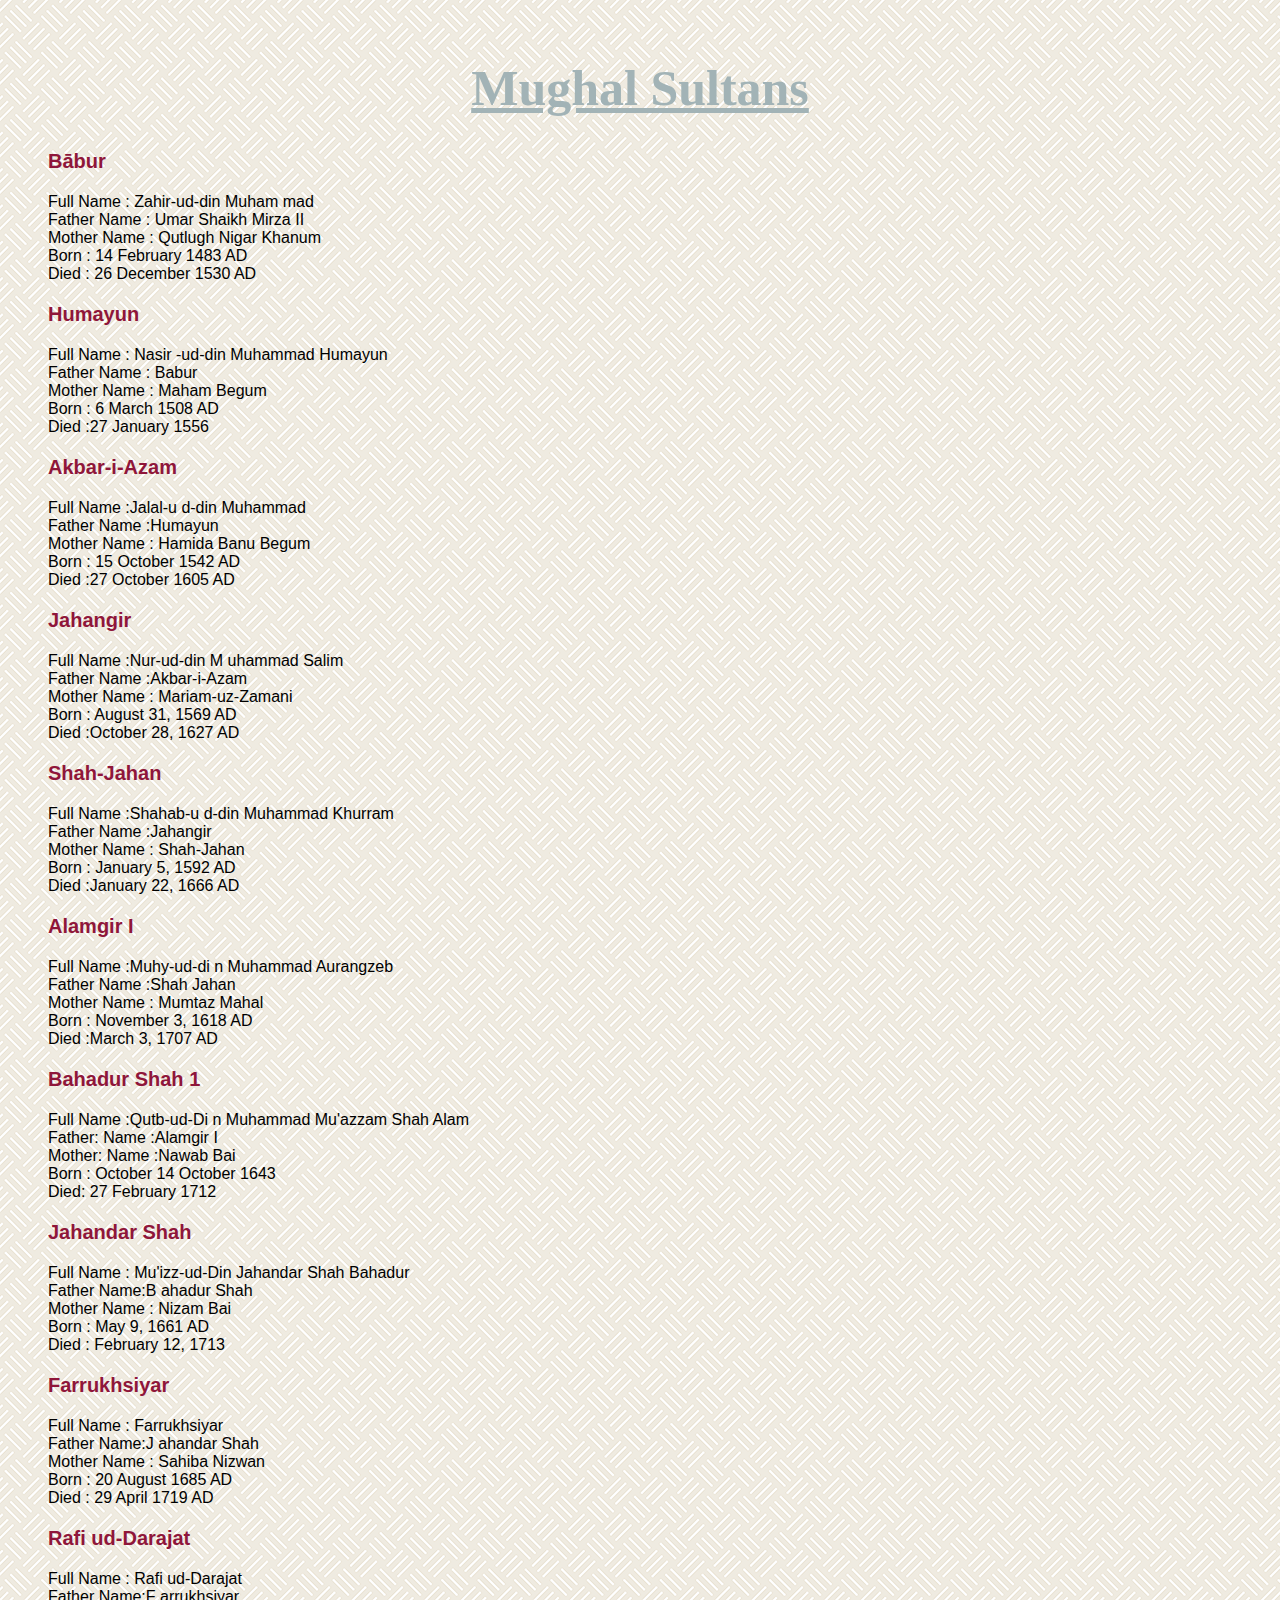
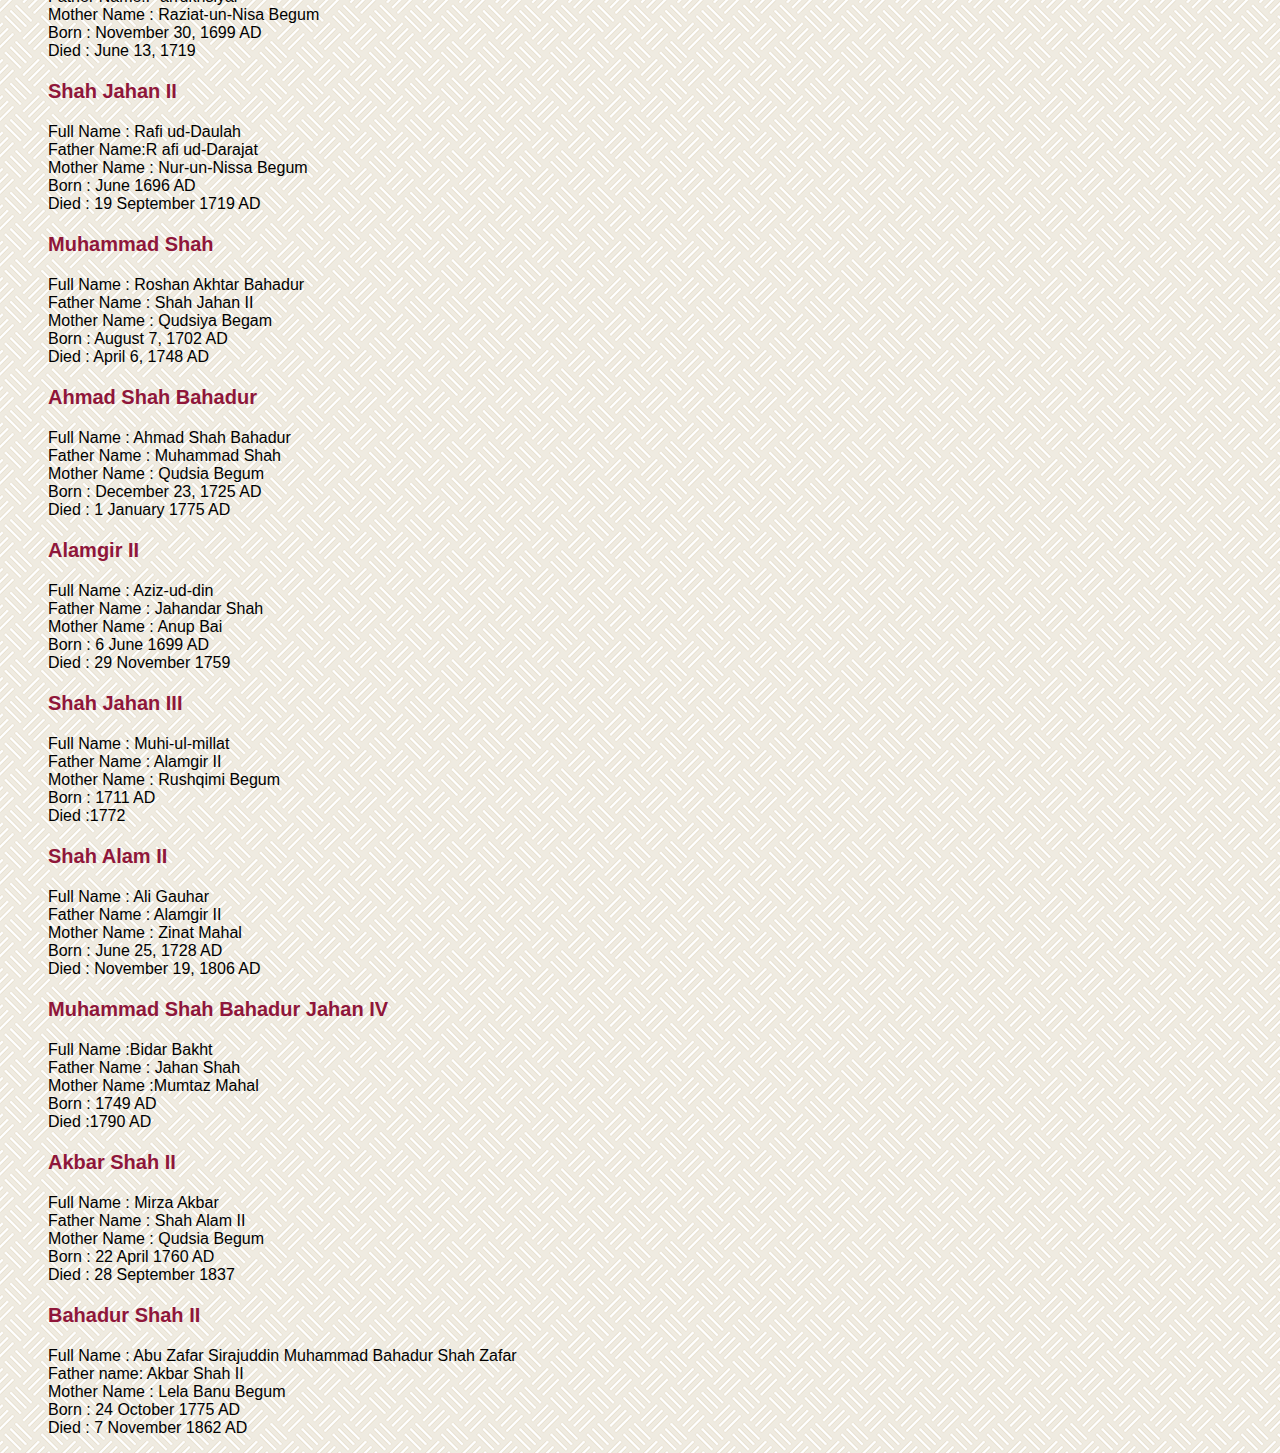
==== Mughal Sultans.html @ 53221f28 "Starting" ====
<!DOCTYPE html>
<html>

<head>
    <meta charset="UTF-8">
    <meta name="viewport" content="width=device-width, initial-scale=1.0">
    <link rel="stylesheet" type="text/css" href="Style.css">
    <title>Mughal Sultans</title>
</head>

<body>

    <h1>
        Mughal Sultans
    </h1>
    <ol>
        <li>
            Bābur
        </li>
    </ol>
    <Ul>
        <li>
            Full Name : Zahir-ud-din Muham mad
        </li>
        <li>
            Father Name : Umar Shaikh Mirza II

        </li>
        <li>
            Mother Name : Qutlugh Nigar Khanum
        </li>
        <li>
            Born : 14 February 1483 AD
        </li>
        <li>
            Died : 26 December 1530 AD
        </li>
    </Ul>
    <ol>
        <li>
            Humayun
        </li>
    </ol>
    <Ul>
        <li>
            Full Name : Nasir -ud-din Muhammad Humayun
        </li>
        <li>
            Father Name : Babur

        </li>
        <li>
            Mother Name : Maham Begum
        </li>
        <li>
            Born : 6 March 1508 AD
        </li>
        <li>
            Died :27 January 1556
        </li>
    </Ul>
    <ol>

        <li>
            Akbar-i-Azam
        </li>
    </ol>
    <ul>
        <li>
            Full Name :Jalal-u d-din Muhammad
        </li>
        <li>
            Father Name :Humayun

        </li>
        <li>
            Mother Name : Hamida Banu Begum
        </li>
        <li>
            Born : 15 October 1542 AD
        </li>
        <li>
            Died :27 October 1605 AD
    </ul>
    </li>
    </ol>
    <ol>
        <li>
            Jahangir
        </li>
    </ol>
    <Ul>
        <li>
            Full Name :Nur-ud-din M uhammad Salim
        </li>
        <li>
            Father Name :Akbar-i-Azam

        </li>
        <li>
            Mother Name : Mariam-uz-Zamani
        </li>
        <li>
            Born : August 31, 1569 AD
        </li>
        <li>
            Died :October 28, 1627 AD
        </li>
    </Ul>
    <ol>
        <li>
            Shah-Jahan
        </li>
    </ol>
    <Ul>
        <li>
            Full Name :Shahab-u d-din Muhammad Khurram
        </li>
        <li>
            Father Name :Jahangir

        </li>
        <li>
            Mother Name : Shah-Jahan
        </li>
        <li>
            Born : January 5, 1592 AD
        </li>
        <li>
            Died :January 22, 1666 AD
        </li>
    </Ul>
    <ol>
        <li>
            Alamgir I
        </li>
    </ol>
    <Ul>
        <li>
            Full Name :Muhy-ud-di n Muhammad Aurangzeb
        </li>
        <li>
            Father Name :Shah Jahan

        </li>
        <li>
            Mother Name : Mumtaz Mahal
        </li>
        <li>
            Born : November 3, 1618 AD
        </li>
        <li>
            Died :March 3, 1707 AD
        </li>
    </Ul>
    <ol>
        <li>
            Bahadur Shah 1
        </li>
    </ol>
    <Ul>
        <li>
            Full Name :Qutb-ud-Di n Muhammad Mu'azzam Shah Alam
        </li>
        <li>
            Father: Name :Alamgir I

        </li>
        <li>
            Mother: Name :Nawab Bai
        </li>
        <li>
            Born : October 14 October 1643
        </li>
        <li>
            Died: 27 February 1712
        </li>
    </Ul>
    <ol>
        <li>
            Jahandar Shah
        </li>
    </ol>
    <Ul>
        <li>
            Full Name : Mu'izz-ud-Din Jahandar Shah Bahadur
        </li>
        <li>
            Father Name:B ahadur Shah
        </li>
        <li>
            Mother Name : Nizam Bai
        </li>
        <li>
            Born : May 9, 1661 AD
        </li>
        <li>
            Died : February 12, 1713

        </li>
    </Ul>
    <ol>
        <li>
            Farrukhsiyar
        </li>
    </ol>
    <Ul>
        <li>
            Full Name : Farrukhsiyar
        </li>
        <li>
            Father Name:J ahandar Shah
        </li>
        <li>
            Mother Name : Sahiba Nizwan
        </li>
        <li>
            Born : 20 August 1685 AD
        </li>
        <li>
            Died : 29 April 1719 AD
        </li>
    </Ul>
    <ol>
        <li>
            Rafi ud-Darajat
        </li>
    </ol>
    <Ul>
        <li>
            Full Name : Rafi ud-Darajat
        </li>
        <li>
            Father Name:F arrukhsiyar
        </li>
        <li>
            Mother Name : Raziat-un-Nisa Begum
        </li>
        <li>
            Born : November 30, 1699 AD
        </li>
        <li>
            Died : June 13, 1719

        </li>
    </Ul>
    <ol>
        <li>
            Shah Jahan II
        </li>
    </ol>
    <Ul>
        <li>
            Full Name : Rafi ud-Daulah
        </li>
        <li>
            Father Name:R afi ud-Darajat
        </li>
        <li>
            Mother Name : Nur-un-Nissa Begum
        </li>
        <li>
            Born : June 1696 AD
        </li>
        <li>
            Died : 19 September 1719 AD
        </li>
    </Ul>
    <ol>
        <li>
            Muhammad Shah
        </li>
    </ol>
    <Ul>
        <li>
            Full Name : Roshan Akhtar Bahadur
        </li>
        <li>
            Father Name : Shah Jahan II
        </li>
        <li>
            Mother Name : Qudsiya Begam
        </li>
        <li>
            Born : August 7, 1702 AD
        </li>
        <li>
            Died : April 6, 1748 AD
        </li>
    </Ul>
    <ol>
        <li>
            Ahmad Shah Bahadur
        </li>
    </ol>
    <Ul>
        <li>
            Full Name : Ahmad Shah Bahadur
        </li>
        <li>
            Father Name : Muhammad Shah
        </li>
        <li>
            Mother Name : Qudsia Begum
        </li>
        <li>
            Born : December 23, 1725 AD
        </li>
        <li>
            Died : 1 January 1775 AD
        </li>
    </Ul>
    <ol>
        <li>
            Alamgir II

        </li>
    </ol>
    <Ul>
        <li>
            Full Name : Aziz-ud-din
        </li>
        <li>
            Father Name : Jahandar Shah
        </li>
        <li>
            Mother Name : Anup Bai
        </li>
        <li>
            Born : 6 June 1699 AD
        </li>
        <li>
            Died : 29 November 1759
        </li>
    </Ul>
    <ol>
        <li>
            Shah Jahan III
        </li>
    </ol>
    <Ul>
        <li>
            Full Name : Muhi-ul-millat
        </li>
        <li>
            Father Name : Alamgir II
        </li>
        <li>
            Mother Name : Rushqimi Begum
        </li>
        <li>
            Born : 1711 AD
        </li>
        <li>
            Died :1772
        </li>
    </Ul>
    <ol>
        <li>
            Shah Alam II
        </li>
    </ol>
    <Ul>
        <li>
            Full Name : Ali Gauhar
        </li>
        <li>
            Father Name : Alamgir II
        </li>
        <li>
            Mother Name : Zinat Mahal
        </li>
        <li>
            Born : June 25, 1728 AD
        </li>
        <li>
            Died : November 19, 1806 AD
        </li>
    </Ul>
    <ol>
        <li>
            Muhammad Shah Bahadur Jahan IV
        </li>
    </ol>
    <Ul>
        <li>
            Full Name :Bidar Bakht
        </li>
        <li>
            Father Name : Jahan Shah
        </li>
        <li>
            Mother Name :Mumtaz Mahal
        </li>
        <li>
            Born : 1749 AD
        </li>
        <li>
            Died :1790 AD
        </li>
    </Ul>
    <ol>
        <li>
            Akbar Shah II
        </li>
    </ol>
    <Ul>
        <li>
            Full Name : Mirza Akbar
        </li>
        <li>
            Father Name : Shah Alam II
        </li>
        <li>
            Mother Name : Qudsia Begum
        </li>
        <li>
            Born : 22 April 1760 AD
        </li>
        <li>
            Died : 28 September 1837
        </li>
    </Ul>
    <ol>
        <li>
            Bahadur Shah II
        </li>
    </ol>
    <Ul>
        <li>
            Full Name : Abu Zafar Sirajuddin Muhammad Bahadur Shah Zafar
        </li>
        <li>
            Father name: Akbar Shah II
        </li>
        <li>
            Mother Name : Lela Banu Begum
        </li>
        <li>
            Born : 24 October 1775 AD
        </li>
        <li>
            Died : 7 November 1862 AD
        </li>
    </Ul>
</body>

</html>
---- Style.css ----
body{
    font-family: Arial, Helvetica, sans-serif;
    background-image:url(floor-tile.png) ;
   
    
}
a{
    text-decoration: none;
    font-size: 30px;
    color: rgba(34, 68, 110, 0.623);
    font-family: papyrus;
    
}
a:hover{
    color: rgb(1, 7, 34);
}
.mainContainer{
        margin-right: 75%;
        border-radius: 25px;       
}
h1{
    text-align: center;
    color: rgb(162, 179, 182);
    padding-top: 25px;
    font-family: cursive;
    font-size: 50px;
    text-decoration: underline;
}
ol{
    list-style-type: none;
    font-size: 20px;
    color: rgb(143, 22, 58);
    font-weight: 700;
}
ul{
    list-style-type: none;
}
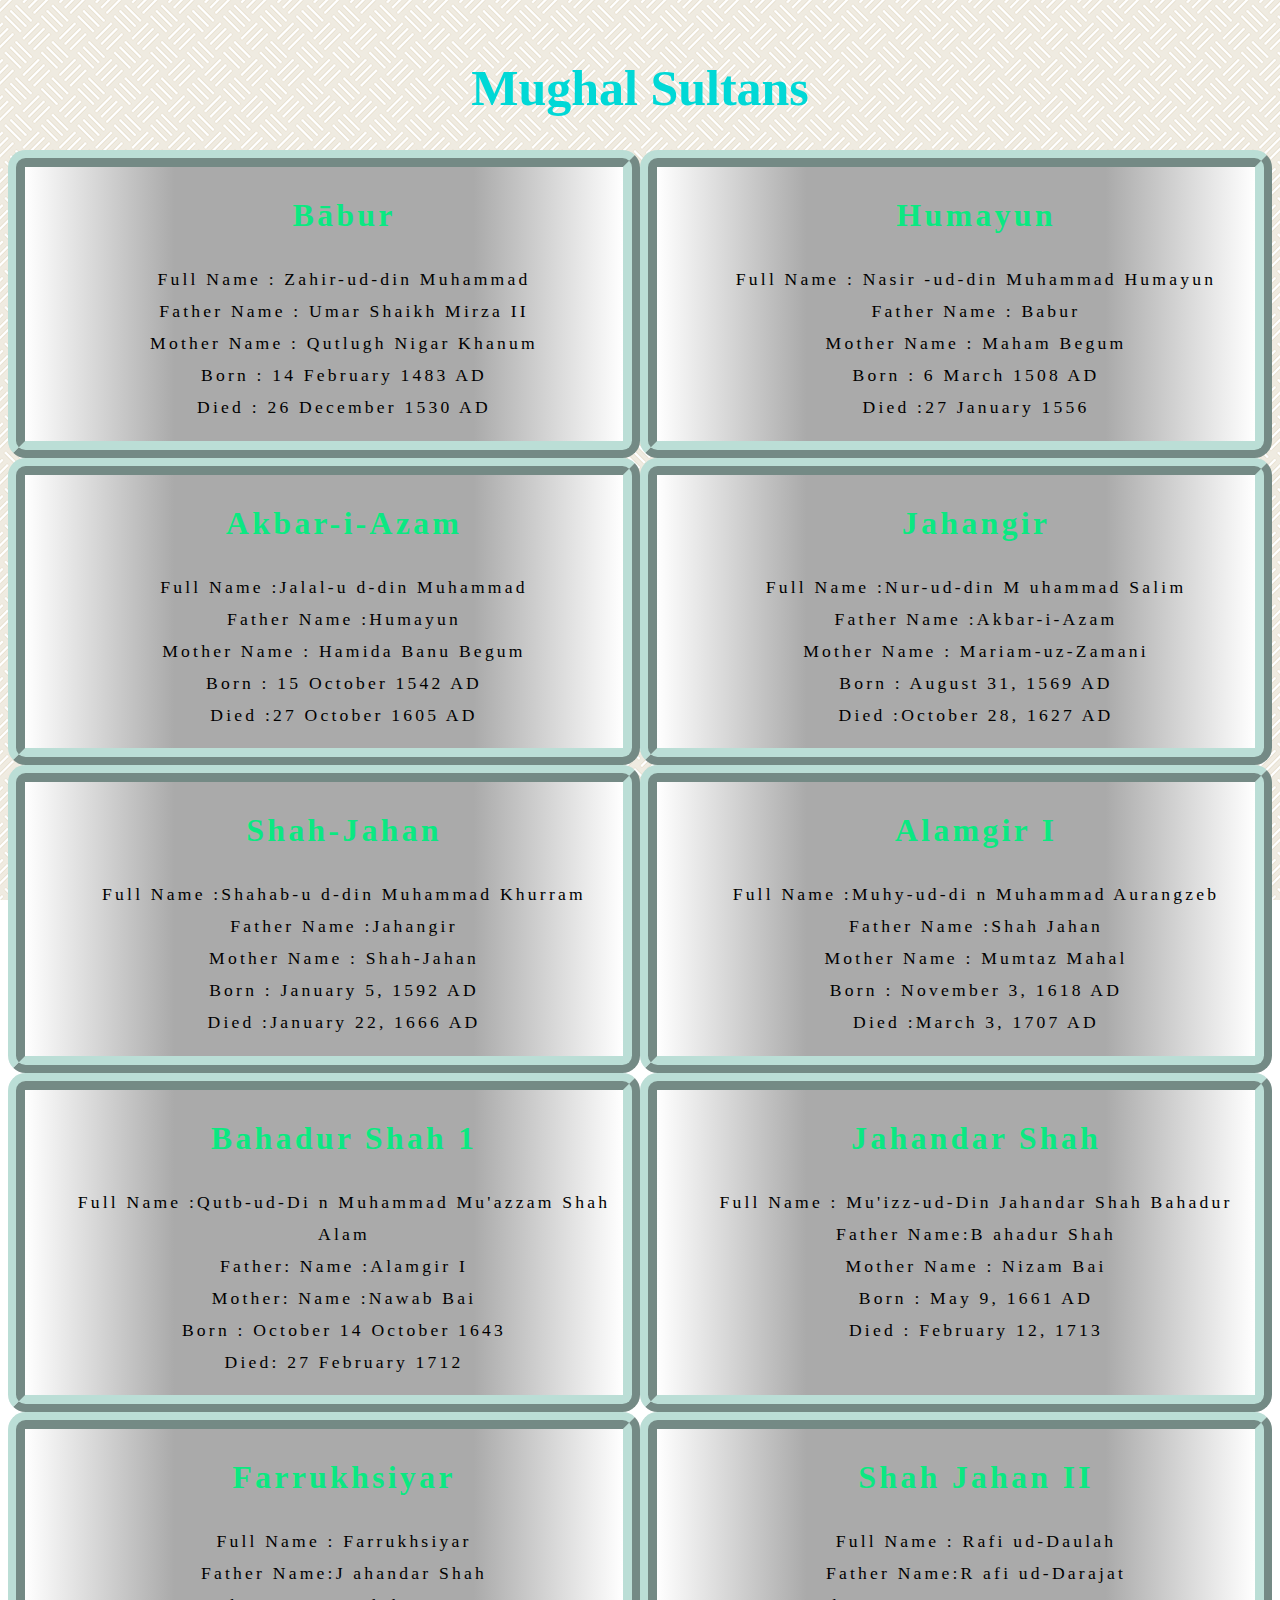
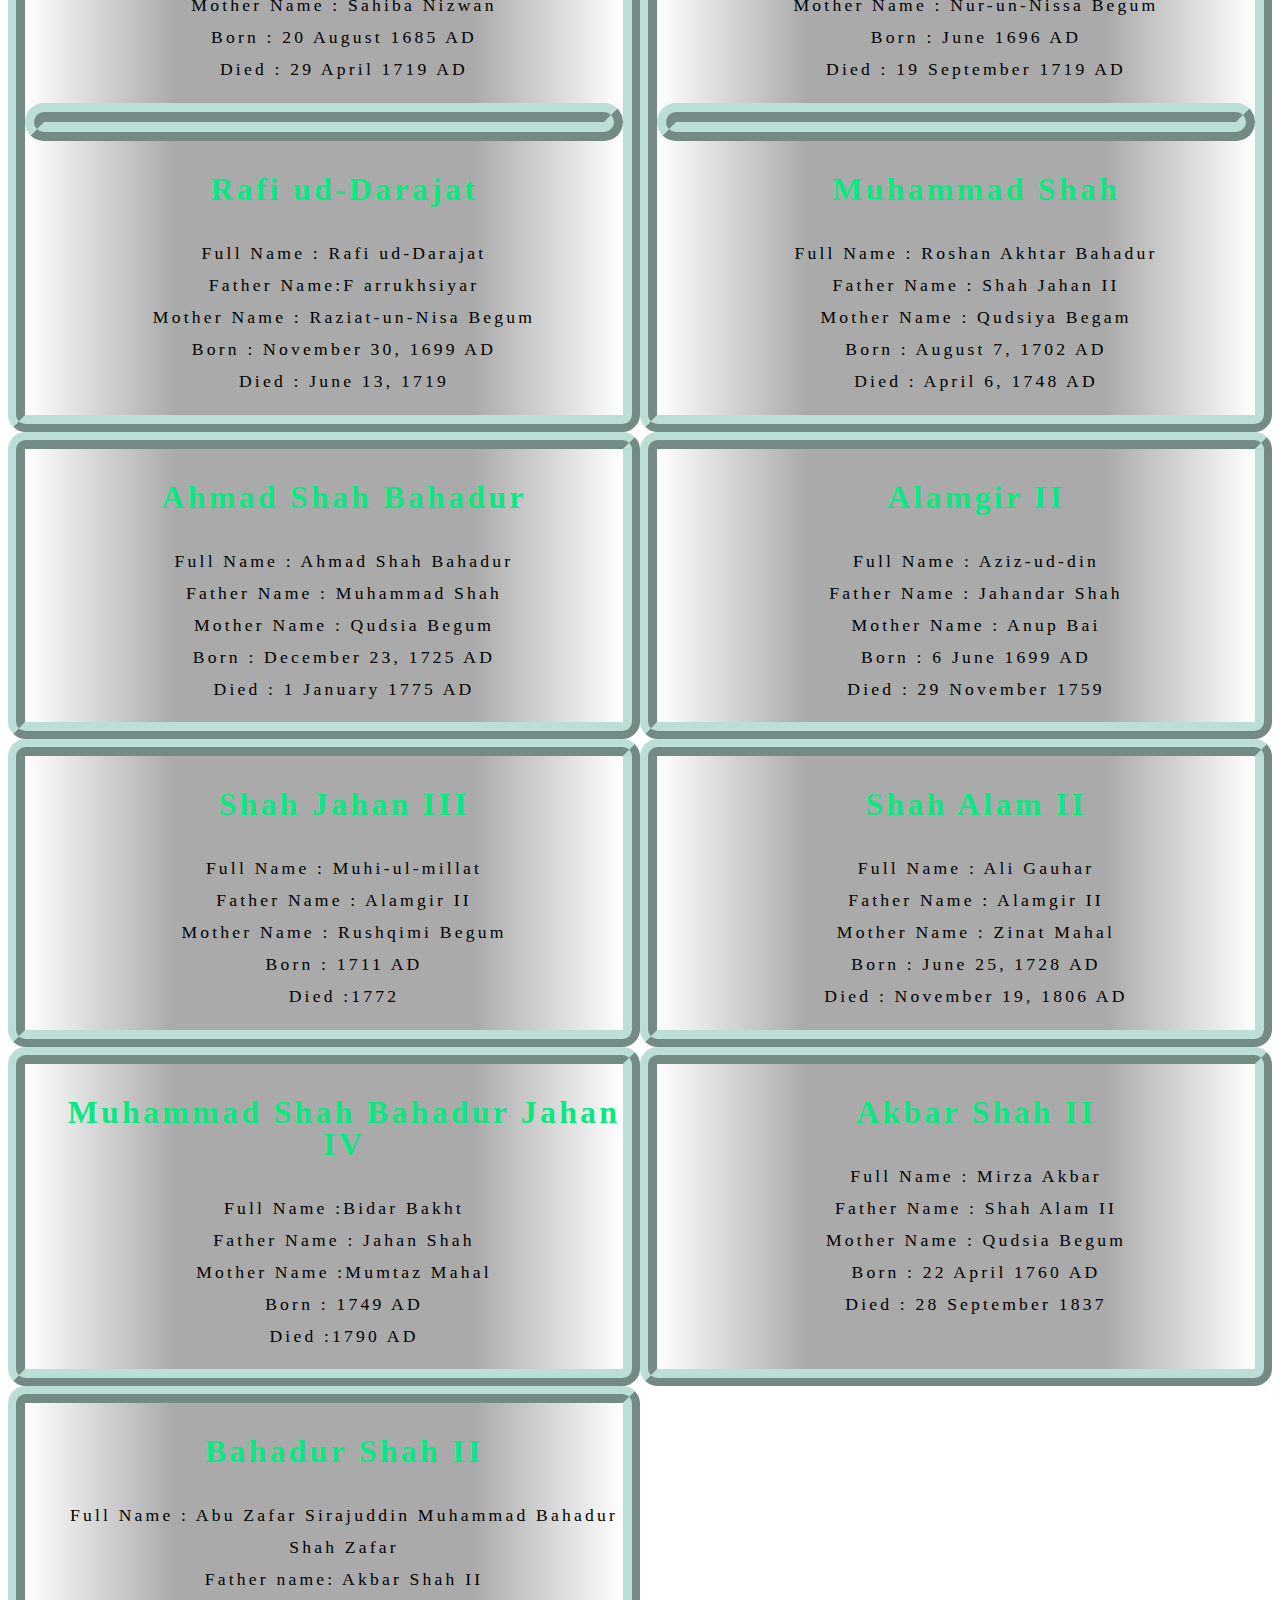
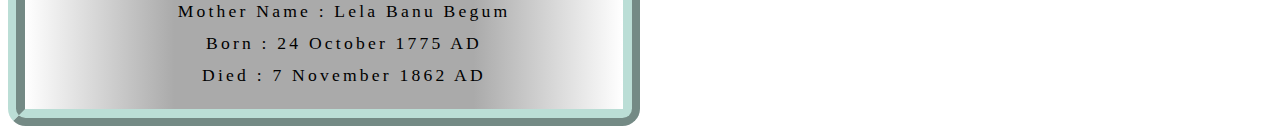
==== commit 3d62c823: "background-changes-commit" ====
--- a/Mughal Sultans.html
+++ b/Mughal Sultans.html
@@ -9,10 +9,11 @@
 </head>
 
 <body>
-
-    <h1>
-        Mughal Sultans
-    </h1>
+     <h1>
+         Mughal Sultans
+     </h1>
+<div id="maincontainer">
+    <div class="item">
     <ol>
         <li>
             Bābur
@@ -20,7 +21,7 @@
     </ol>
     <Ul>
         <li>
-            Full Name : Zahir-ud-din Muham mad
+            Full Name : Zahir-ud-din Muhammad
         </li>
         <li>
             Father Name : Umar Shaikh Mirza II
@@ -36,6 +37,8 @@
             Died : 26 December 1530 AD
         </li>
     </Ul>
+    </div>
+    <div class="item">
     <ol>
         <li>
             Humayun
@@ -59,8 +62,9 @@
             Died :27 January 1556
         </li>
     </Ul>
-    <ol>
-
+    </div>
+    <div class="item">
+    <ol>
         <li>
             Akbar-i-Azam
         </li>
@@ -83,7 +87,9 @@
             Died :27 October 1605 AD
     </ul>
     </li>
-    </ol>
+    </div>
+    </ol>
+    <div class="item">
     <ol>
         <li>
             Jahangir
@@ -107,6 +113,8 @@
             Died :October 28, 1627 AD
         </li>
     </Ul>
+    </div>
+    <div class="item">
     <ol>
         <li>
             Shah-Jahan
@@ -130,6 +138,8 @@
             Died :January 22, 1666 AD
         </li>
     </Ul>
+    </div>
+    <div class="item">
     <ol>
         <li>
             Alamgir I
@@ -153,6 +163,8 @@
             Died :March 3, 1707 AD
         </li>
     </Ul>
+    </div>
+    <div class="item">
     <ol>
         <li>
             Bahadur Shah 1
@@ -176,6 +188,8 @@
             Died: 27 February 1712
         </li>
     </Ul>
+    </div>
+    <div class="item">
     <ol>
         <li>
             Jahandar Shah
@@ -199,6 +213,8 @@
 
         </li>
     </Ul>
+    </div>
+    <div class="item">
     <ol>
         <li>
             Farrukhsiyar
@@ -221,6 +237,8 @@
             Died : 29 April 1719 AD
         </li>
     </Ul>
+    <div class="item">
+        </div>
     <ol>
         <li>
             Rafi ud-Darajat
@@ -244,6 +262,8 @@
 
         </li>
     </Ul>
+    </div>
+    <div class="item">
     <ol>
         <li>
             Shah Jahan II
@@ -266,6 +286,8 @@
             Died : 19 September 1719 AD
         </li>
     </Ul>
+    <div class="item">
+        </div>
     <ol>
         <li>
             Muhammad Shah
@@ -288,6 +310,9 @@
             Died : April 6, 1748 AD
         </li>
     </Ul>
+     </div>
+    <div class="item">
+       
     <ol>
         <li>
             Ahmad Shah Bahadur
@@ -310,7 +335,9 @@
             Died : 1 January 1775 AD
         </li>
     </Ul>
-    <ol>
+        </div>
+        <div class="item">
+     <ol>
         <li>
             Alamgir II
 
@@ -333,6 +360,8 @@
             Died : 29 November 1759
         </li>
     </Ul>
+     </div>
+    <div class="item">
     <ol>
         <li>
             Shah Jahan III
@@ -355,6 +384,9 @@
             Died :1772
         </li>
     </Ul>
+    </div>
+    <div class="item">
+        
     <ol>
         <li>
             Shah Alam II
@@ -377,6 +409,9 @@
             Died : November 19, 1806 AD
         </li>
     </Ul>
+    </div>
+    <div class="item">
+        
     <ol>
         <li>
             Muhammad Shah Bahadur Jahan IV
@@ -399,6 +434,9 @@
             Died :1790 AD
         </li>
     </Ul>
+     </div>
+    <div class="item">
+       
     <ol>
         <li>
             Akbar Shah II
@@ -421,6 +459,9 @@
             Died : 28 September 1837
         </li>
     </Ul>
+    </div>
+    <div class="item">
+        
     <ol>
         <li>
             Bahadur Shah II
@@ -443,6 +484,8 @@
             Died : 7 November 1862 AD
         </li>
     </Ul>
+    </div>
+    </div>
 </body>
 
 </html>--- a/Style.css
+++ b/Style.css
@@ -1,41 +1,94 @@
 body{
     font-family: Arial, Helvetica, sans-serif;
     background-image:url(floor-tile.png) ;
-   
+   background-attachment: fixed;
+}
+#maincontainer {
+    display: grid;
+    grid-template-columns: 1fr 1fr;    
+    letter-spacing: 0.2rem;
+    line-height: 2em;
+}
+/* width */
+::-webkit-scrollbar {
+    width: 1em;
+}
+
+/* Track */
+::-webkit-scrollbar-track {
+    box-shadow: inset 0 0 1em #52616b;
+    border-radius: 10px;
+}
+
+/* Handle */
+::-webkit-scrollbar-thumb {
+    background: #212121;
+    border-radius: 10px;
+}
+
+/* Handle on hover */
+::-webkit-scrollbar-thumb:hover {
+    background: #3a4750;}
+.item {
+    text-align: center;
+    font-family: 'Indie Flower', cursive;
+    border: 1em ridge #bbded6;
+    border-radius: 1em;
+    background-image: linear-gradient(to right, #fff,#aaa, #aaa, #aaa , #fff);
+    font-size: 1.1em;
+}
+h1:hover{
+    font-size: 100px;
+    color: #34e7e4;
+    background-color: #213e3b;
+    border-radius: 500px;
+    padding: 30px;
+    width: 13em;
     
 }
 a{
     text-decoration: none;
     font-size: 30px;
-    color: rgba(34, 68, 110, 0.623);
+    color: #22446e9f;
     font-family: papyrus;
+    transition: all 0.5s ease-out;
     
 }
 a:hover{
     color: rgb(1, 7, 34);
+    font-size: 50px;
 }
 .mainContainer{
-        margin-right: 75%;
-        border-radius: 25px;       
+    margin-right: 75%;
+    border-radius: 25px;       
 }
 h1{
     text-align: center;
-    color: rgb(162, 179, 182);
+    color: #00d8d6;
     padding-top: 25px;
-    font-family: cursive;
+    font-family: papyrus;
     font-size: 50px;
-    text-decoration: underline;
+    transition: all 1s ease-out;
 }
 ol{
     list-style-type: none;
-    font-size: 20px;
-    color: rgb(143, 22, 58);
+    font-size: 2rem;
+    color: #0be881;
     font-weight: 700;
+    font-family: 'langer', cursive;
+}
+.item ol:hover{
+    text-shadow: 2px 2px #21209c;
 }
 ul{
     list-style-type: none;
+    margin-left: auto;
+    margin-right: auto;
 }
 
 
 
 
+
+
+
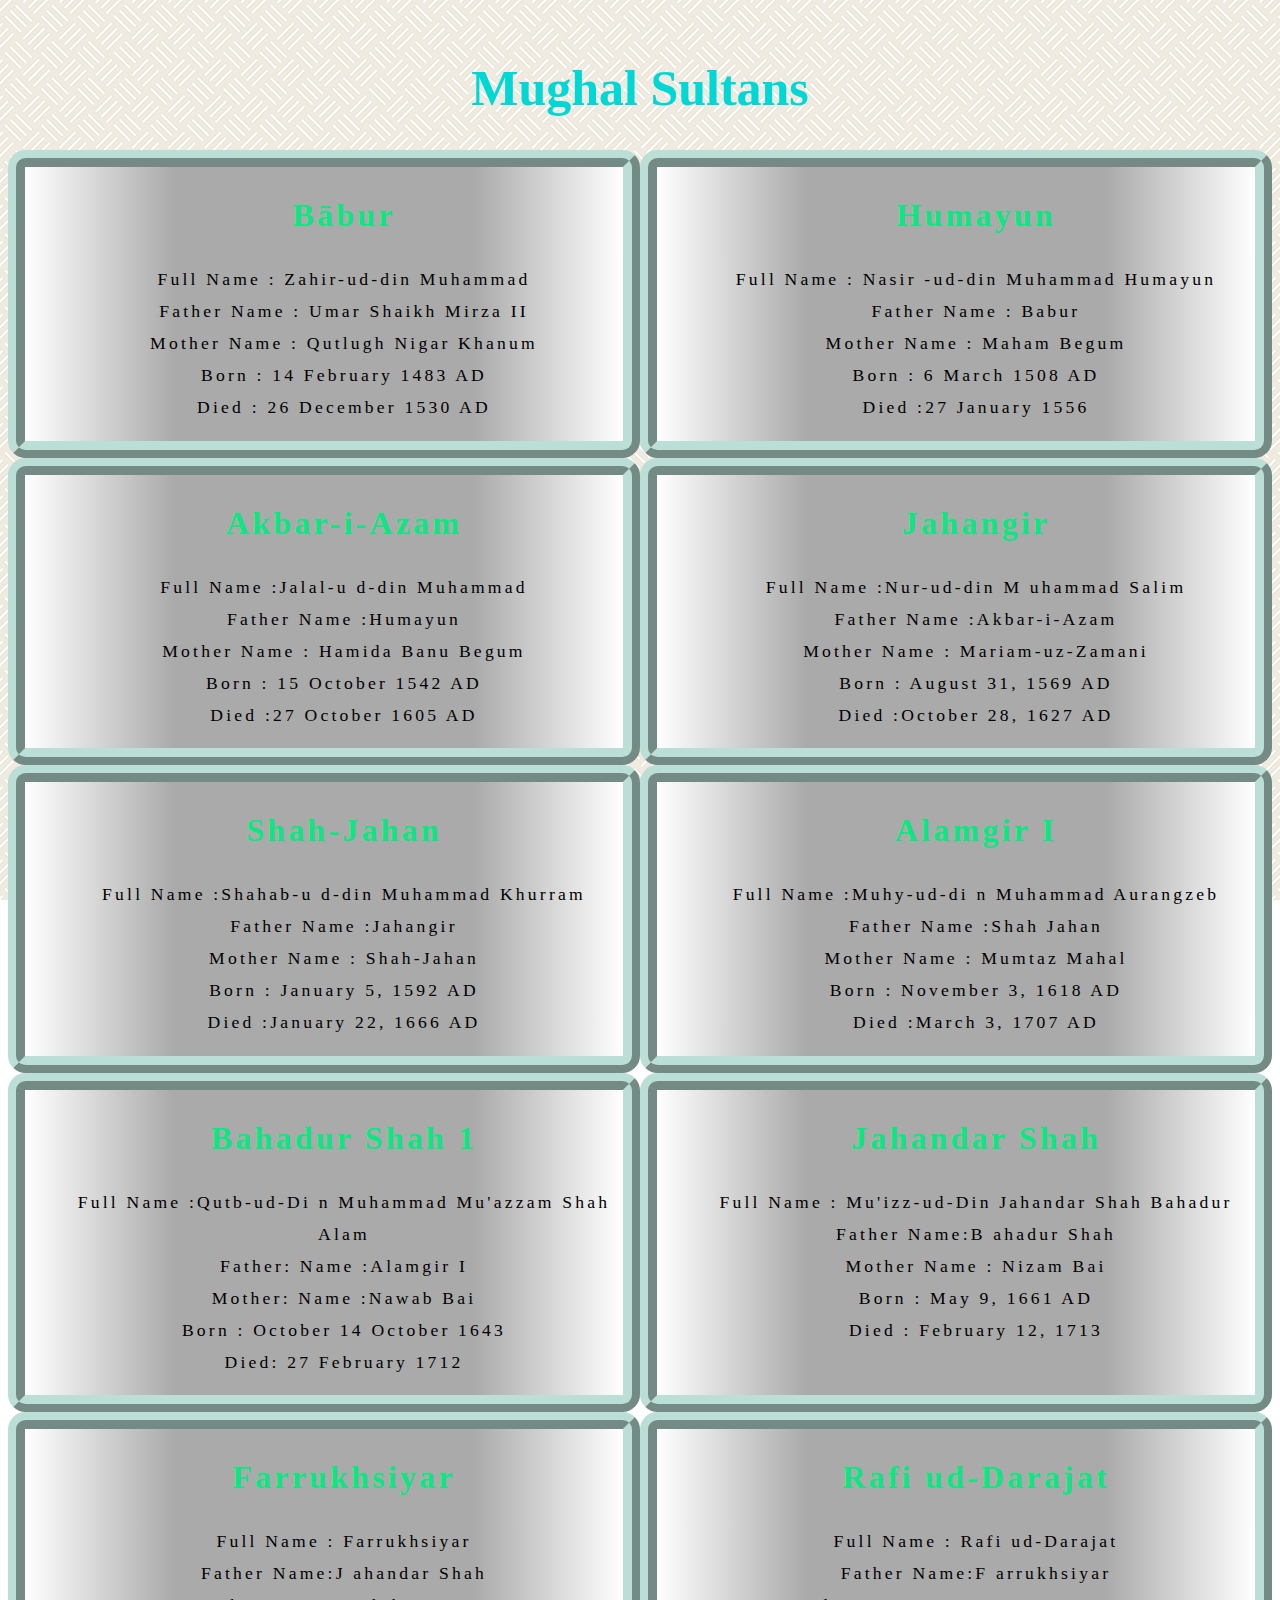
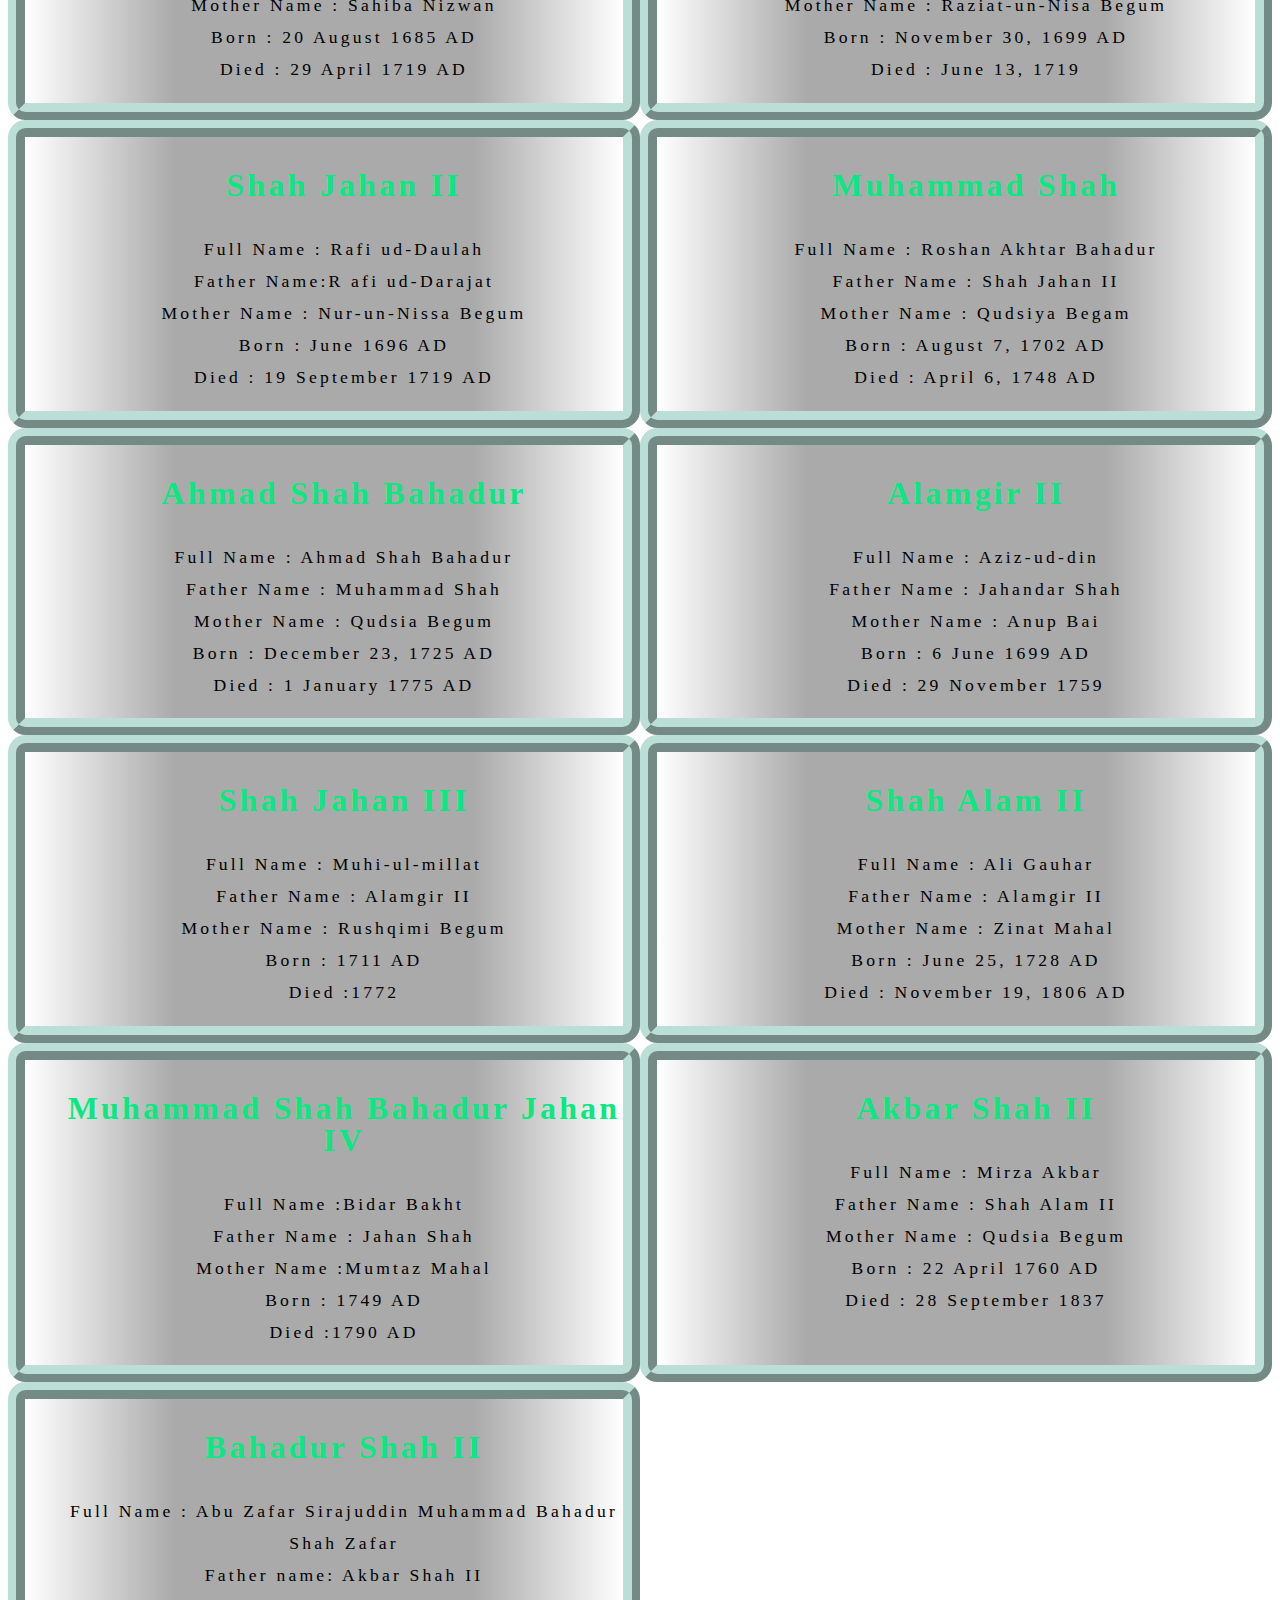
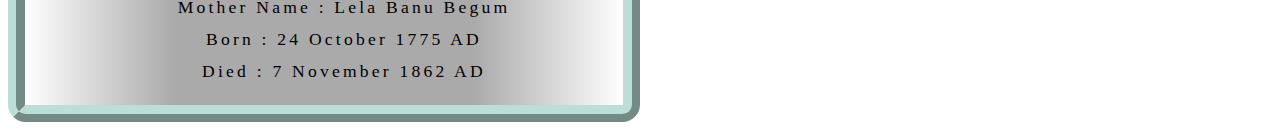
==== commit e5539bfa: "update-commit" ====
--- a/Mughal Sultans.html
+++ b/Mughal Sultans.html
@@ -237,8 +237,8 @@
             Died : 29 April 1719 AD
         </li>
     </Ul>
-    <div class="item">
-        </div>
+     </div>
+    <div class="item">
     <ol>
         <li>
             Rafi ud-Darajat
@@ -286,8 +286,8 @@
             Died : 19 September 1719 AD
         </li>
     </Ul>
-    <div class="item">
-        </div>
+    </div>
+    <div class="item">
     <ol>
         <li>
             Muhammad Shah
--- a/Style.css
+++ b/Style.css
@@ -43,7 +43,7 @@
     background-color: #213e3b;
     border-radius: 500px;
     padding: 30px;
-    width: 13em;
+    width: 95vw;
     
 }
 a{
@@ -85,10 +85,20 @@
     margin-left: auto;
     margin-right: auto;
 }
+@media (max-width: 700px){
+    #maincontainer{
+        display: grid;
+        grid-template-columns: 1fr;
+    }
+}
+@media (max-width: 1000px) {
+    #maincontainer {
+    letter-spacing: normal;       
+}
+}
 
 
 
 
 
 
-
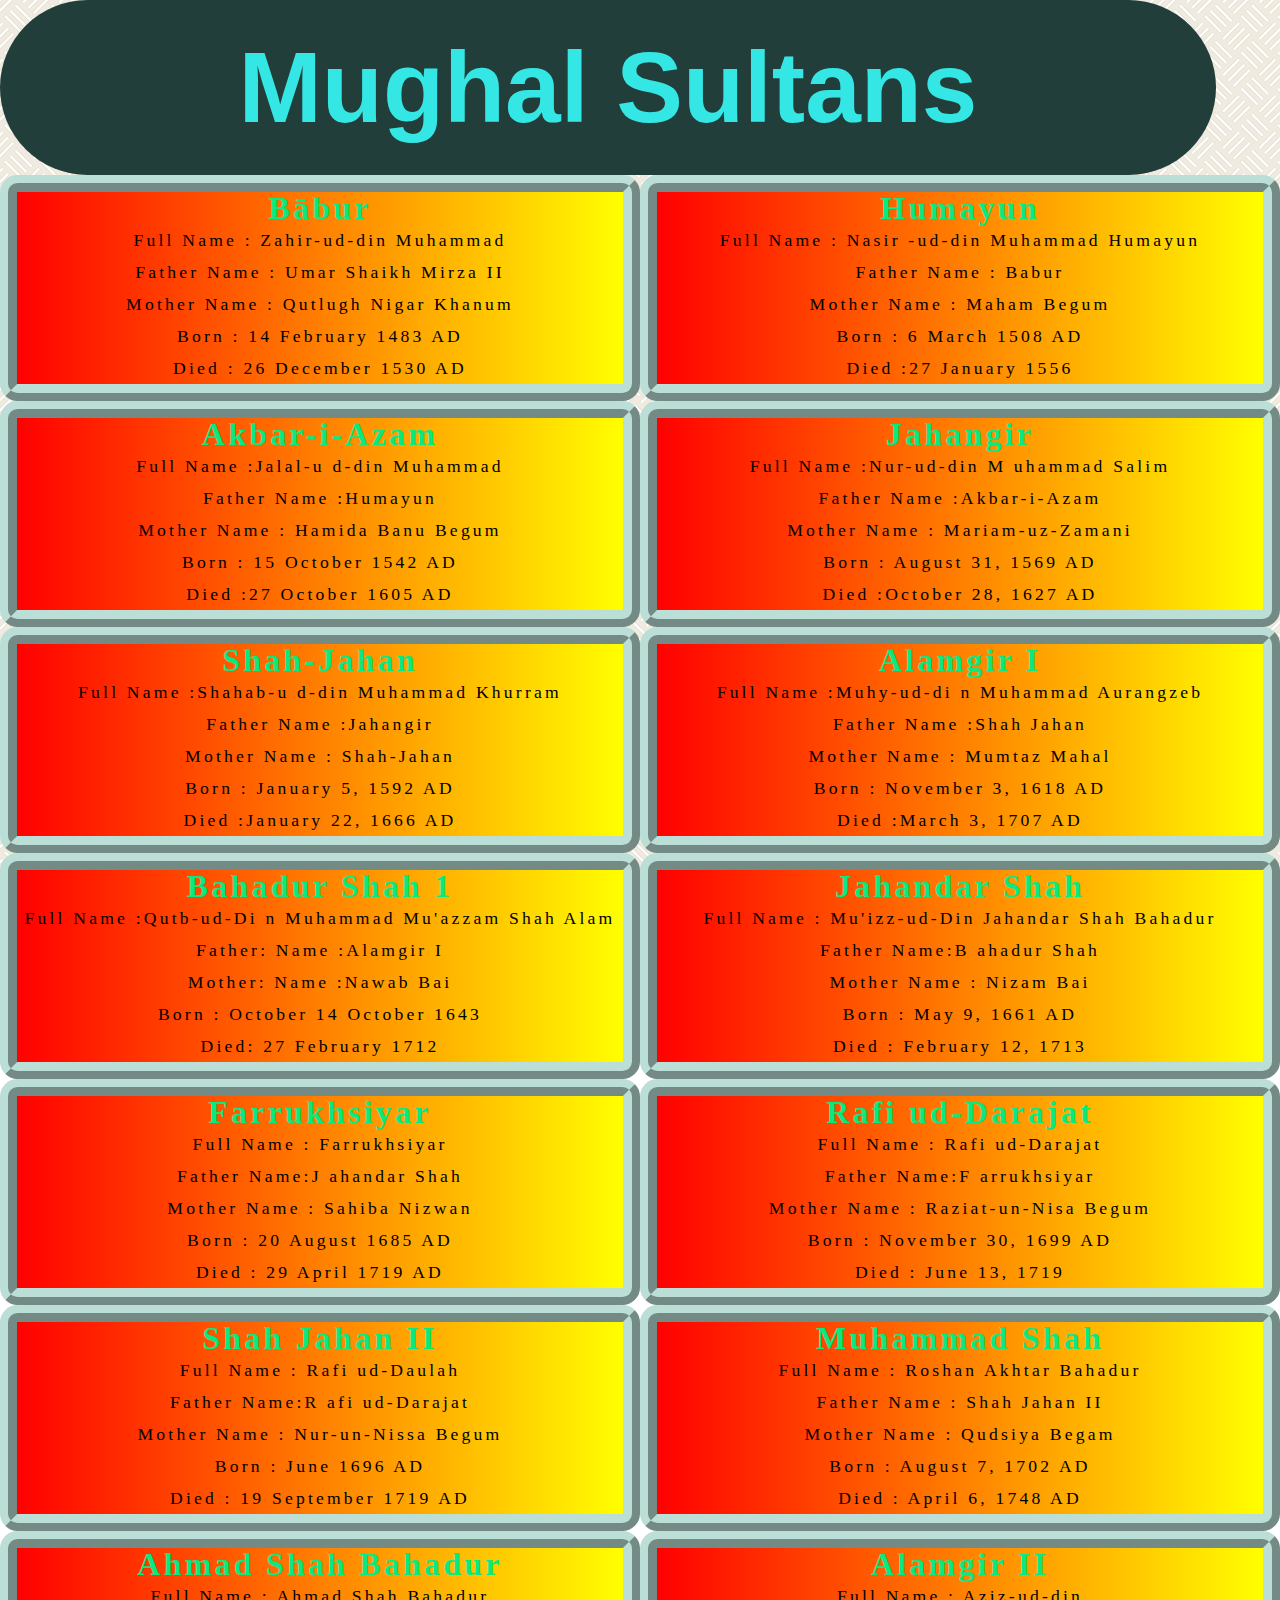
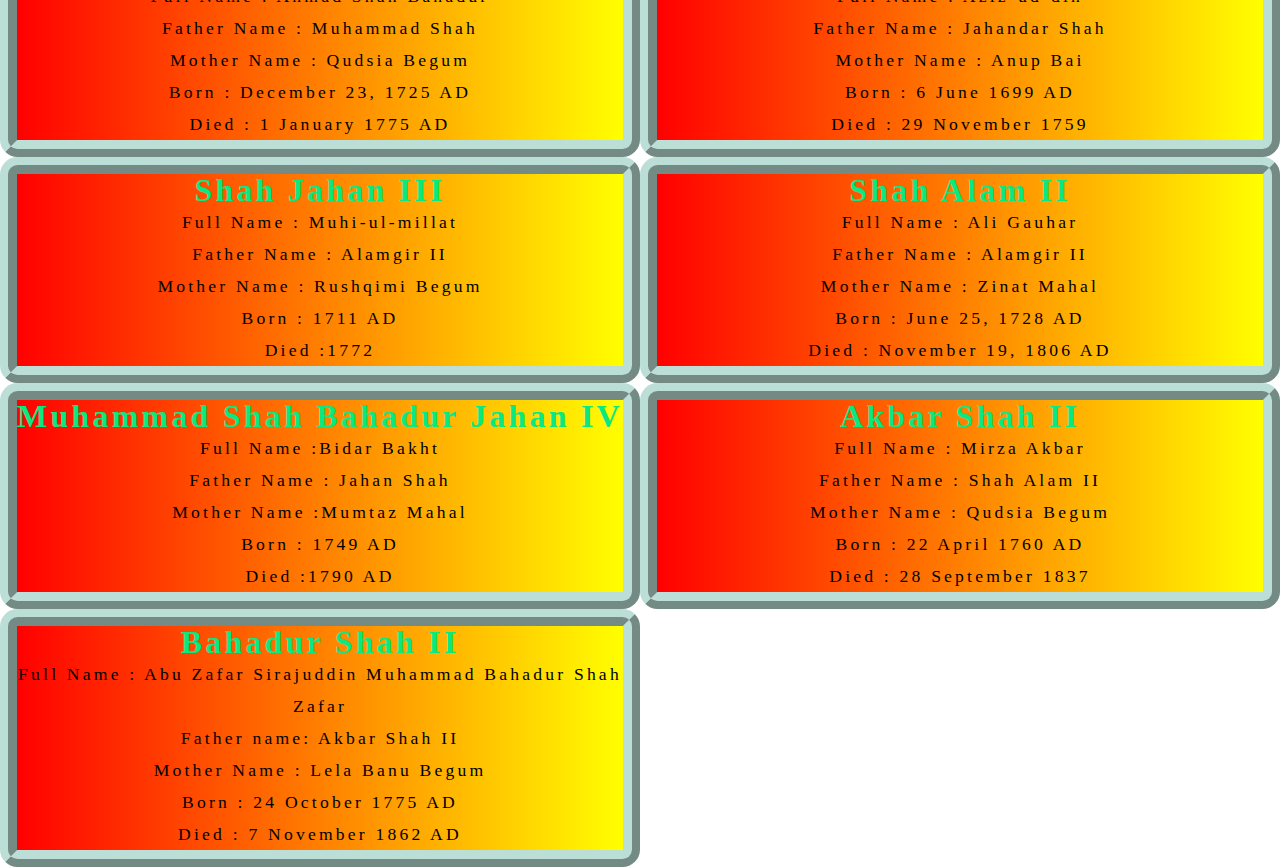
==== commit 54ca57e5: "loader-commit" ====
--- a/Mughal Sultans.html
+++ b/Mughal Sultans.html
@@ -8,484 +8,484 @@
     <title>Mughal Sultans</title>
 </head>
 
-<body>
-     <h1>
-         Mughal Sultans
-     </h1>
-<div id="maincontainer">
-    <div class="item">
-    <ol>
-        <li>
-            Bābur
-        </li>
-    </ol>
-    <Ul>
-        <li>
-            Full Name : Zahir-ud-din Muhammad
-        </li>
-        <li>
-            Father Name : Umar Shaikh Mirza II
-
-        </li>
-        <li>
-            Mother Name : Qutlugh Nigar Khanum
-        </li>
-        <li>
-            Born : 14 February 1483 AD
-        </li>
-        <li>
-            Died : 26 December 1530 AD
-        </li>
-    </Ul>
+<body onload="myFunction()">
+    <div id="loader"></div>
+    <h1>
+        Mughal Sultans
+    </h1>
+    <div id="maincontainer">
+        <div class="item">
+            <ol>
+                <li>
+                    Bābur
+                </li>
+            </ol>
+            <Ul>
+                <li>
+                    Full Name : Zahir-ud-din Muhammad
+                </li>
+                <li>
+                    Father Name : Umar Shaikh Mirza II
+                </li>
+                <li>
+                    Mother Name : Qutlugh Nigar Khanum
+                </li>
+                <li>
+                    Born : 14 February 1483 AD
+                </li>
+                <li>
+                    Died : 26 December 1530 AD
+                </li>
+            </Ul>
+        </div>
+        <div class="item">
+            <ol>
+                <li>
+                    Humayun
+                </li>
+            </ol>
+            <Ul>
+                <li>
+                    Full Name : Nasir -ud-din Muhammad Humayun
+                </li>
+                <li>
+                    Father Name : Babur
+                </li>
+                <li>
+                    Mother Name : Maham Begum
+                </li>
+                <li>
+                    Born : 6 March 1508 AD
+                </li>
+                <li>
+                    Died :27 January 1556
+                </li>
+            </Ul>
+        </div>
+        <div class="item">
+            <ol>
+                <li>
+                    Akbar-i-Azam
+                </li>
+            </ol>
+            <ul>
+                <li>
+                    Full Name :Jalal-u d-din Muhammad
+                </li>
+                <li>
+                    Father Name :Humayun
+                </li>
+                <li>
+                    Mother Name : Hamida Banu Begum
+                </li>
+                <li>
+                    Born : 15 October 1542 AD
+                </li>
+                <li>
+                    Died :27 October 1605 AD
+            </ul>
+            </li>
+        </div>
+        </ol>
+        <div class="item">
+            <ol>
+                <li>
+                    Jahangir
+                </li>
+            </ol>
+            <Ul>
+                <li>
+                    Full Name :Nur-ud-din M uhammad Salim
+                </li>
+                <li>
+                    Father Name :Akbar-i-Azam
+                </li>
+                <li>
+                    Mother Name : Mariam-uz-Zamani
+                </li>
+                <li>
+                    Born : August 31, 1569 AD
+                </li>
+                <li>
+                    Died :October 28, 1627 AD
+                </li>
+            </Ul>
+        </div>
+        <div class="item">
+            <ol>
+                <li>
+                    Shah-Jahan
+                </li>
+            </ol>
+            <Ul>
+                <li>
+                    Full Name :Shahab-u d-din Muhammad Khurram
+                </li>
+                <li>
+                    Father Name :Jahangir
+
+                </li>
+                <li>
+                    Mother Name : Shah-Jahan
+                </li>
+                <li>
+                    Born : January 5, 1592 AD
+                </li>
+                <li>
+                    Died :January 22, 1666 AD
+                </li>
+            </Ul>
+        </div>
+        <div class="item">
+            <ol>
+                <li>
+                    Alamgir I
+                </li>
+            </ol>
+            <Ul>
+                <li>
+                    Full Name :Muhy-ud-di n Muhammad Aurangzeb
+                </li>
+                <li>
+                    Father Name :Shah Jahan
+                </li>
+                <li>
+                    Mother Name : Mumtaz Mahal
+                </li>
+                <li>
+                    Born : November 3, 1618 AD
+                </li>
+                <li>
+                    Died :March 3, 1707 AD
+                </li>
+            </Ul>
+        </div>
+        <div class="item">
+            <ol>
+                <li>
+                    Bahadur Shah 1
+                </li>
+            </ol>
+            <Ul>
+                <li>
+                    Full Name :Qutb-ud-Di n Muhammad Mu'azzam Shah Alam
+                </li>
+                <li>
+                    Father: Name :Alamgir I
+
+                </li>
+                <li>
+                    Mother: Name :Nawab Bai
+                </li>
+                <li>
+                    Born : October 14 October 1643
+                </li>
+                <li>
+                    Died: 27 February 1712
+                </li>
+            </Ul>
+        </div>
+        <div class="item">
+            <ol>
+                <li>
+                    Jahandar Shah
+                </li>
+            </ol>
+            <Ul>
+                <li>
+                    Full Name : Mu'izz-ud-Din Jahandar Shah Bahadur
+                </li>
+                <li>
+                    Father Name:B ahadur Shah
+                </li>
+                <li>
+                    Mother Name : Nizam Bai
+                </li>
+                <li>
+                    Born : May 9, 1661 AD
+                </li>
+                <li>
+                    Died : February 12, 1713
+                </li>
+            </Ul>
+        </div>
+        <div class="item">
+            <ol>
+                <li>
+                    Farrukhsiyar
+                </li>
+            </ol>
+            <Ul>
+                <li>
+                    Full Name : Farrukhsiyar
+                </li>
+                <li>
+                    Father Name:J ahandar Shah
+                </li>
+                <li>
+                    Mother Name : Sahiba Nizwan
+                </li>
+                <li>
+                    Born : 20 August 1685 AD
+                </li>
+                <li>
+                    Died : 29 April 1719 AD
+                </li>
+            </Ul>
+        </div>
+        <div class="item">
+            <ol>
+                <li>
+                    Rafi ud-Darajat
+                </li>
+            </ol>
+            <Ul>
+                <li>
+                    Full Name : Rafi ud-Darajat
+                </li>
+                <li>
+                    Father Name:F arrukhsiyar
+                </li>
+                <li>
+                    Mother Name : Raziat-un-Nisa Begum
+                </li>
+                <li>
+                    Born : November 30, 1699 AD
+                </li>
+                <li>
+                    Died : June 13, 1719
+                </li>
+            </Ul>
+        </div>
+        <div class="item">
+            <ol>
+                <li>
+                    Shah Jahan II
+                </li>
+            </ol>
+            <Ul>
+                <li>
+                    Full Name : Rafi ud-Daulah
+                </li>
+                <li>
+                    Father Name:R afi ud-Darajat
+                </li>
+                <li>
+                    Mother Name : Nur-un-Nissa Begum
+                </li>
+                <li>
+                    Born : June 1696 AD
+                </li>
+                <li>
+                    Died : 19 September 1719 AD
+                </li>
+            </Ul>
+        </div>
+        <div class="item">
+            <ol>
+                <li>
+                    Muhammad Shah
+                </li>
+            </ol>
+            <Ul>
+                <li>
+                    Full Name : Roshan Akhtar Bahadur
+                </li>
+                <li>
+                    Father Name : Shah Jahan II
+                </li>
+                <li>
+                    Mother Name : Qudsiya Begam
+                </li>
+                <li>
+                    Born : August 7, 1702 AD
+                </li>
+                <li>
+                    Died : April 6, 1748 AD
+                </li>
+            </Ul>
+        </div>
+        <div class="item">
+
+            <ol>
+                <li>
+                    Ahmad Shah Bahadur
+                </li>
+            </ol>
+            <Ul>
+                <li>
+                    Full Name : Ahmad Shah Bahadur
+                </li>
+                <li>
+                    Father Name : Muhammad Shah
+                </li>
+                <li>
+                    Mother Name : Qudsia Begum
+                </li>
+                <li>
+                    Born : December 23, 1725 AD
+                </li>
+                <li>
+                    Died : 1 January 1775 AD
+                </li>
+            </Ul>
+        </div>
+        <div class="item">
+            <ol>
+                <li>
+                    Alamgir II
+                </li>
+            </ol>
+            <Ul>
+                <li>
+                    Full Name : Aziz-ud-din
+                </li>
+                <li>
+                    Father Name : Jahandar Shah
+                </li>
+                <li>
+                    Mother Name : Anup Bai
+                </li>
+                <li>
+                    Born : 6 June 1699 AD
+                </li>
+                <li>
+                    Died : 29 November 1759
+                </li>
+            </Ul>
+        </div>
+        <div class="item">
+            <ol>
+                <li>
+                    Shah Jahan III
+                </li>
+            </ol>
+            <Ul>
+                <li>
+                    Full Name : Muhi-ul-millat
+                </li>
+                <li>
+                    Father Name : Alamgir II
+                </li>
+                <li>
+                    Mother Name : Rushqimi Begum
+                </li>
+                <li>
+                    Born : 1711 AD
+                </li>
+                <li>
+                    Died :1772
+                </li>
+            </Ul>
+        </div>
+        <div class="item">
+
+            <ol>
+                <li>
+                    Shah Alam II
+                </li>
+            </ol>
+            <Ul>
+                <li>
+                    Full Name : Ali Gauhar
+                </li>
+                <li>
+                    Father Name : Alamgir II
+                </li>
+                <li>
+                    Mother Name : Zinat Mahal
+                </li>
+                <li>
+                    Born : June 25, 1728 AD
+                </li>
+                <li>
+                    Died : November 19, 1806 AD
+                </li>
+            </Ul>
+        </div>
+        <div class="item">
+
+            <ol>
+                <li>
+                    Muhammad Shah Bahadur Jahan IV
+                </li>
+            </ol>
+            <Ul>
+                <li>
+                    Full Name :Bidar Bakht
+                </li>
+                <li>
+                    Father Name : Jahan Shah
+                </li>
+                <li>
+                    Mother Name :Mumtaz Mahal
+                </li>
+                <li>
+                    Born : 1749 AD
+                </li>
+                <li>
+                    Died :1790 AD
+                </li>
+            </Ul>
+        </div>
+        <div class="item">
+
+            <ol>
+                <li>
+                    Akbar Shah II
+                </li>
+            </ol>
+            <Ul>
+                <li>
+                    Full Name : Mirza Akbar
+                </li>
+                <li>
+                    Father Name : Shah Alam II
+                </li>
+                <li>
+                    Mother Name : Qudsia Begum
+                </li>
+                <li>
+                    Born : 22 April 1760 AD
+                </li>
+                <li>
+                    Died : 28 September 1837
+                </li>
+            </Ul>
+        </div>
+        <div class="item">
+
+            <ol>
+                <li>
+                    Bahadur Shah II
+                </li>
+            </ol>
+            <Ul>
+                <li>
+                    Full Name : Abu Zafar Sirajuddin Muhammad Bahadur Shah Zafar
+                </li>
+                <li>
+                    Father name: Akbar Shah II
+                </li>
+                <li>
+                    Mother Name : Lela Banu Begum
+                </li>
+                <li>
+                    Born : 24 October 1775 AD
+                </li>
+                <li>
+                    Died : 7 November 1862 AD
+                </li>
+            </Ul>
+        </div>
     </div>
-    <div class="item">
-    <ol>
-        <li>
-            Humayun
-        </li>
-    </ol>
-    <Ul>
-        <li>
-            Full Name : Nasir -ud-din Muhammad Humayun
-        </li>
-        <li>
-            Father Name : Babur
-
-        </li>
-        <li>
-            Mother Name : Maham Begum
-        </li>
-        <li>
-            Born : 6 March 1508 AD
-        </li>
-        <li>
-            Died :27 January 1556
-        </li>
-    </Ul>
-    </div>
-    <div class="item">
-    <ol>
-        <li>
-            Akbar-i-Azam
-        </li>
-    </ol>
-    <ul>
-        <li>
-            Full Name :Jalal-u d-din Muhammad
-        </li>
-        <li>
-            Father Name :Humayun
-
-        </li>
-        <li>
-            Mother Name : Hamida Banu Begum
-        </li>
-        <li>
-            Born : 15 October 1542 AD
-        </li>
-        <li>
-            Died :27 October 1605 AD
-    </ul>
-    </li>
-    </div>
-    </ol>
-    <div class="item">
-    <ol>
-        <li>
-            Jahangir
-        </li>
-    </ol>
-    <Ul>
-        <li>
-            Full Name :Nur-ud-din M uhammad Salim
-        </li>
-        <li>
-            Father Name :Akbar-i-Azam
-
-        </li>
-        <li>
-            Mother Name : Mariam-uz-Zamani
-        </li>
-        <li>
-            Born : August 31, 1569 AD
-        </li>
-        <li>
-            Died :October 28, 1627 AD
-        </li>
-    </Ul>
-    </div>
-    <div class="item">
-    <ol>
-        <li>
-            Shah-Jahan
-        </li>
-    </ol>
-    <Ul>
-        <li>
-            Full Name :Shahab-u d-din Muhammad Khurram
-        </li>
-        <li>
-            Father Name :Jahangir
-
-        </li>
-        <li>
-            Mother Name : Shah-Jahan
-        </li>
-        <li>
-            Born : January 5, 1592 AD
-        </li>
-        <li>
-            Died :January 22, 1666 AD
-        </li>
-    </Ul>
-    </div>
-    <div class="item">
-    <ol>
-        <li>
-            Alamgir I
-        </li>
-    </ol>
-    <Ul>
-        <li>
-            Full Name :Muhy-ud-di n Muhammad Aurangzeb
-        </li>
-        <li>
-            Father Name :Shah Jahan
-
-        </li>
-        <li>
-            Mother Name : Mumtaz Mahal
-        </li>
-        <li>
-            Born : November 3, 1618 AD
-        </li>
-        <li>
-            Died :March 3, 1707 AD
-        </li>
-    </Ul>
-    </div>
-    <div class="item">
-    <ol>
-        <li>
-            Bahadur Shah 1
-        </li>
-    </ol>
-    <Ul>
-        <li>
-            Full Name :Qutb-ud-Di n Muhammad Mu'azzam Shah Alam
-        </li>
-        <li>
-            Father: Name :Alamgir I
-
-        </li>
-        <li>
-            Mother: Name :Nawab Bai
-        </li>
-        <li>
-            Born : October 14 October 1643
-        </li>
-        <li>
-            Died: 27 February 1712
-        </li>
-    </Ul>
-    </div>
-    <div class="item">
-    <ol>
-        <li>
-            Jahandar Shah
-        </li>
-    </ol>
-    <Ul>
-        <li>
-            Full Name : Mu'izz-ud-Din Jahandar Shah Bahadur
-        </li>
-        <li>
-            Father Name:B ahadur Shah
-        </li>
-        <li>
-            Mother Name : Nizam Bai
-        </li>
-        <li>
-            Born : May 9, 1661 AD
-        </li>
-        <li>
-            Died : February 12, 1713
-
-        </li>
-    </Ul>
-    </div>
-    <div class="item">
-    <ol>
-        <li>
-            Farrukhsiyar
-        </li>
-    </ol>
-    <Ul>
-        <li>
-            Full Name : Farrukhsiyar
-        </li>
-        <li>
-            Father Name:J ahandar Shah
-        </li>
-        <li>
-            Mother Name : Sahiba Nizwan
-        </li>
-        <li>
-            Born : 20 August 1685 AD
-        </li>
-        <li>
-            Died : 29 April 1719 AD
-        </li>
-    </Ul>
-     </div>
-    <div class="item">
-    <ol>
-        <li>
-            Rafi ud-Darajat
-        </li>
-    </ol>
-    <Ul>
-        <li>
-            Full Name : Rafi ud-Darajat
-        </li>
-        <li>
-            Father Name:F arrukhsiyar
-        </li>
-        <li>
-            Mother Name : Raziat-un-Nisa Begum
-        </li>
-        <li>
-            Born : November 30, 1699 AD
-        </li>
-        <li>
-            Died : June 13, 1719
-
-        </li>
-    </Ul>
-    </div>
-    <div class="item">
-    <ol>
-        <li>
-            Shah Jahan II
-        </li>
-    </ol>
-    <Ul>
-        <li>
-            Full Name : Rafi ud-Daulah
-        </li>
-        <li>
-            Father Name:R afi ud-Darajat
-        </li>
-        <li>
-            Mother Name : Nur-un-Nissa Begum
-        </li>
-        <li>
-            Born : June 1696 AD
-        </li>
-        <li>
-            Died : 19 September 1719 AD
-        </li>
-    </Ul>
-    </div>
-    <div class="item">
-    <ol>
-        <li>
-            Muhammad Shah
-        </li>
-    </ol>
-    <Ul>
-        <li>
-            Full Name : Roshan Akhtar Bahadur
-        </li>
-        <li>
-            Father Name : Shah Jahan II
-        </li>
-        <li>
-            Mother Name : Qudsiya Begam
-        </li>
-        <li>
-            Born : August 7, 1702 AD
-        </li>
-        <li>
-            Died : April 6, 1748 AD
-        </li>
-    </Ul>
-     </div>
-    <div class="item">
-       
-    <ol>
-        <li>
-            Ahmad Shah Bahadur
-        </li>
-    </ol>
-    <Ul>
-        <li>
-            Full Name : Ahmad Shah Bahadur
-        </li>
-        <li>
-            Father Name : Muhammad Shah
-        </li>
-        <li>
-            Mother Name : Qudsia Begum
-        </li>
-        <li>
-            Born : December 23, 1725 AD
-        </li>
-        <li>
-            Died : 1 January 1775 AD
-        </li>
-    </Ul>
-        </div>
-        <div class="item">
-     <ol>
-        <li>
-            Alamgir II
-
-        </li>
-    </ol>
-    <Ul>
-        <li>
-            Full Name : Aziz-ud-din
-        </li>
-        <li>
-            Father Name : Jahandar Shah
-        </li>
-        <li>
-            Mother Name : Anup Bai
-        </li>
-        <li>
-            Born : 6 June 1699 AD
-        </li>
-        <li>
-            Died : 29 November 1759
-        </li>
-    </Ul>
-     </div>
-    <div class="item">
-    <ol>
-        <li>
-            Shah Jahan III
-        </li>
-    </ol>
-    <Ul>
-        <li>
-            Full Name : Muhi-ul-millat
-        </li>
-        <li>
-            Father Name : Alamgir II
-        </li>
-        <li>
-            Mother Name : Rushqimi Begum
-        </li>
-        <li>
-            Born : 1711 AD
-        </li>
-        <li>
-            Died :1772
-        </li>
-    </Ul>
-    </div>
-    <div class="item">
-        
-    <ol>
-        <li>
-            Shah Alam II
-        </li>
-    </ol>
-    <Ul>
-        <li>
-            Full Name : Ali Gauhar
-        </li>
-        <li>
-            Father Name : Alamgir II
-        </li>
-        <li>
-            Mother Name : Zinat Mahal
-        </li>
-        <li>
-            Born : June 25, 1728 AD
-        </li>
-        <li>
-            Died : November 19, 1806 AD
-        </li>
-    </Ul>
-    </div>
-    <div class="item">
-        
-    <ol>
-        <li>
-            Muhammad Shah Bahadur Jahan IV
-        </li>
-    </ol>
-    <Ul>
-        <li>
-            Full Name :Bidar Bakht
-        </li>
-        <li>
-            Father Name : Jahan Shah
-        </li>
-        <li>
-            Mother Name :Mumtaz Mahal
-        </li>
-        <li>
-            Born : 1749 AD
-        </li>
-        <li>
-            Died :1790 AD
-        </li>
-    </Ul>
-     </div>
-    <div class="item">
-       
-    <ol>
-        <li>
-            Akbar Shah II
-        </li>
-    </ol>
-    <Ul>
-        <li>
-            Full Name : Mirza Akbar
-        </li>
-        <li>
-            Father Name : Shah Alam II
-        </li>
-        <li>
-            Mother Name : Qudsia Begum
-        </li>
-        <li>
-            Born : 22 April 1760 AD
-        </li>
-        <li>
-            Died : 28 September 1837
-        </li>
-    </Ul>
-    </div>
-    <div class="item">
-        
-    <ol>
-        <li>
-            Bahadur Shah II
-        </li>
-    </ol>
-    <Ul>
-        <li>
-            Full Name : Abu Zafar Sirajuddin Muhammad Bahadur Shah Zafar
-        </li>
-        <li>
-            Father name: Akbar Shah II
-        </li>
-        <li>
-            Mother Name : Lela Banu Begum
-        </li>
-        <li>
-            Born : 24 October 1775 AD
-        </li>
-        <li>
-            Died : 7 November 1862 AD
-        </li>
-    </Ul>
-    </div>
-    </div>
+     <script>
+         var loader = document.getElementById('loader');
+
+         function myFunction() {
+             loader.style.display = 'none';
+         }
+     </script>
 </body>
 
 </html>--- a/Style.css
+++ b/Style.css
@@ -1,3 +1,15 @@
+*{
+    padding: 0;
+    margin: 0;
+    box-sizing: border-box;
+}
+#loader{
+    position: fixed;
+    height: 100vh;
+    width: 100%;
+    background: fixed #fff url(Loader.gif) no-repeat center;
+    z-index: 100;
+}
 body{
     font-family: Arial, Helvetica, sans-serif;
     background-image:url(floor-tile.png) ;
@@ -22,20 +34,22 @@
 
 /* Handle */
 ::-webkit-scrollbar-thumb {
-    background: #212121;
+    background-image: linear-gradient(#672567, #364463, #397054, #677777, #786585 );
     border-radius: 10px;
 }
 
 /* Handle on hover */
 ::-webkit-scrollbar-thumb:hover {
-    background: #3a4750;}
+    background-image: linear-gradient(#786585, #677777, #397054, #364463, #672567);
+     }
 .item {
     text-align: center;
     font-family: 'Indie Flower', cursive;
     border: 1em ridge #bbded6;
     border-radius: 1em;
-    background-image: linear-gradient(to right, #fff,#aaa, #aaa, #aaa , #fff);
     font-size: 1.1em;
+    background-image: linear-gradient(to right, red, yellow);
+  
 }
 h1:hover{
     font-size: 100px;
@@ -50,7 +64,7 @@
     text-decoration: none;
     font-size: 30px;
     color: #22446e9f;
-    font-family: papyrus;
+    font-family: 'Orbitron', sans-serif;
     transition: all 0.5s ease-out;
     
 }
@@ -62,29 +76,43 @@
     margin-right: 75%;
     border-radius: 25px;       
 }
-h1{
+
+h1 {
     text-align: center;
     color: #00d8d6;
     padding-top: 25px;
-    font-family: papyrus;
+    font-family: 'Orbitron', sans-serif;
     font-size: 50px;
-    transition: all 1s ease-out;
+    transition: all 0.5s ease-out;
 }
 ol{
     list-style-type: none;
     font-size: 2rem;
     color: #0be881;
     font-weight: 700;
-    font-family: 'langer', cursive;
+    font-family: cursive;
 }
 .item ol:hover{
     text-shadow: 2px 2px #21209c;
 }
-ul{
-    list-style-type: none;
-    margin-left: auto;
-    margin-right: auto;
+ul {
+    list-style: none;
+    font-size: 1em;
+    color: #000;  
 }
+
+ul:hover {
+     -webkit-animation: glow 1s ease-in-out infinite alternate;
+     -moz-animation: glow 1s ease-in-out infinite alternate;
+     animation: glow 1s ease-in-out infinite alternate
+}
+@-webkit-keyframes glow {
+    from {   
+        text-shadow: 0 0 5px #aaa, 0 0 10px #aaa, 0 0 15px #ddd, 0 0 20px #ddd, 0 0 25px #ddd, 0 0 30px #333, 0 0 35px #333, 0 0 45px #333;
+    }
+}
+
+
 @media (max-width: 700px){
     #maincontainer{
         display: grid;
